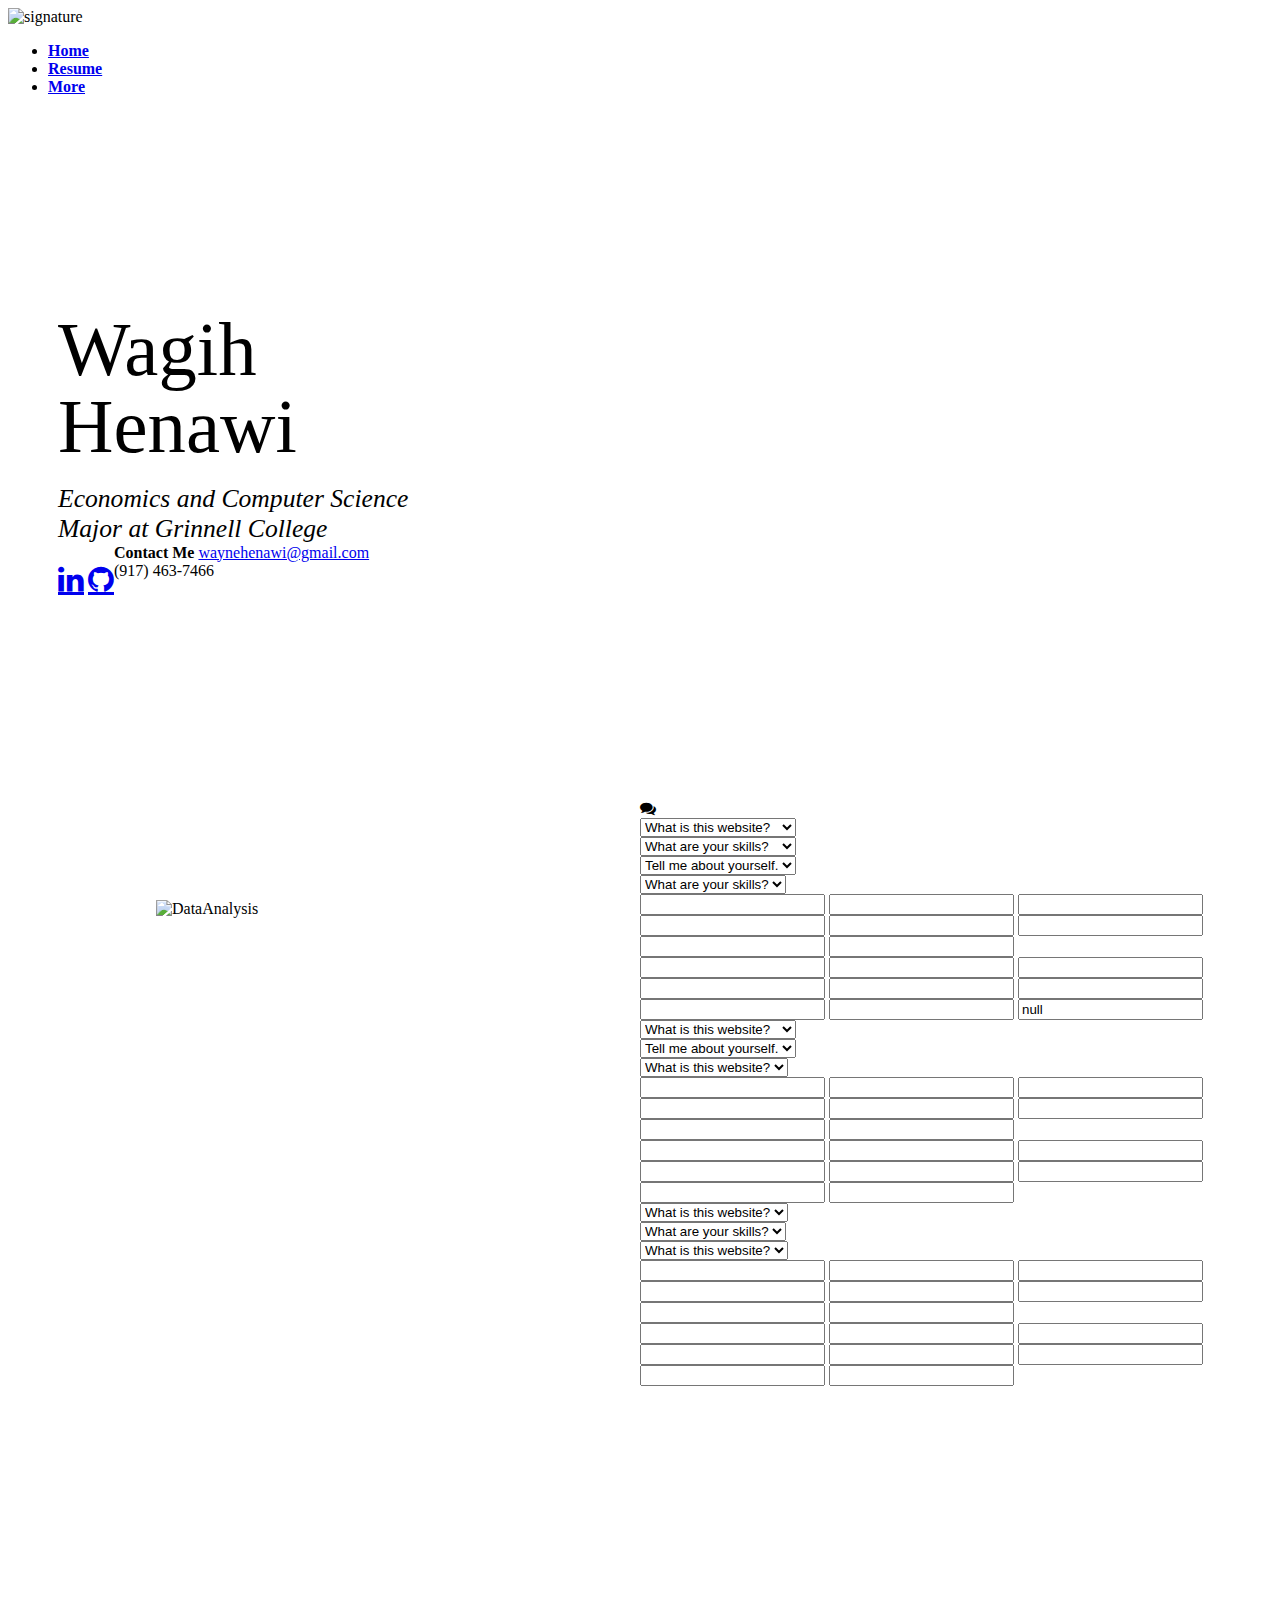
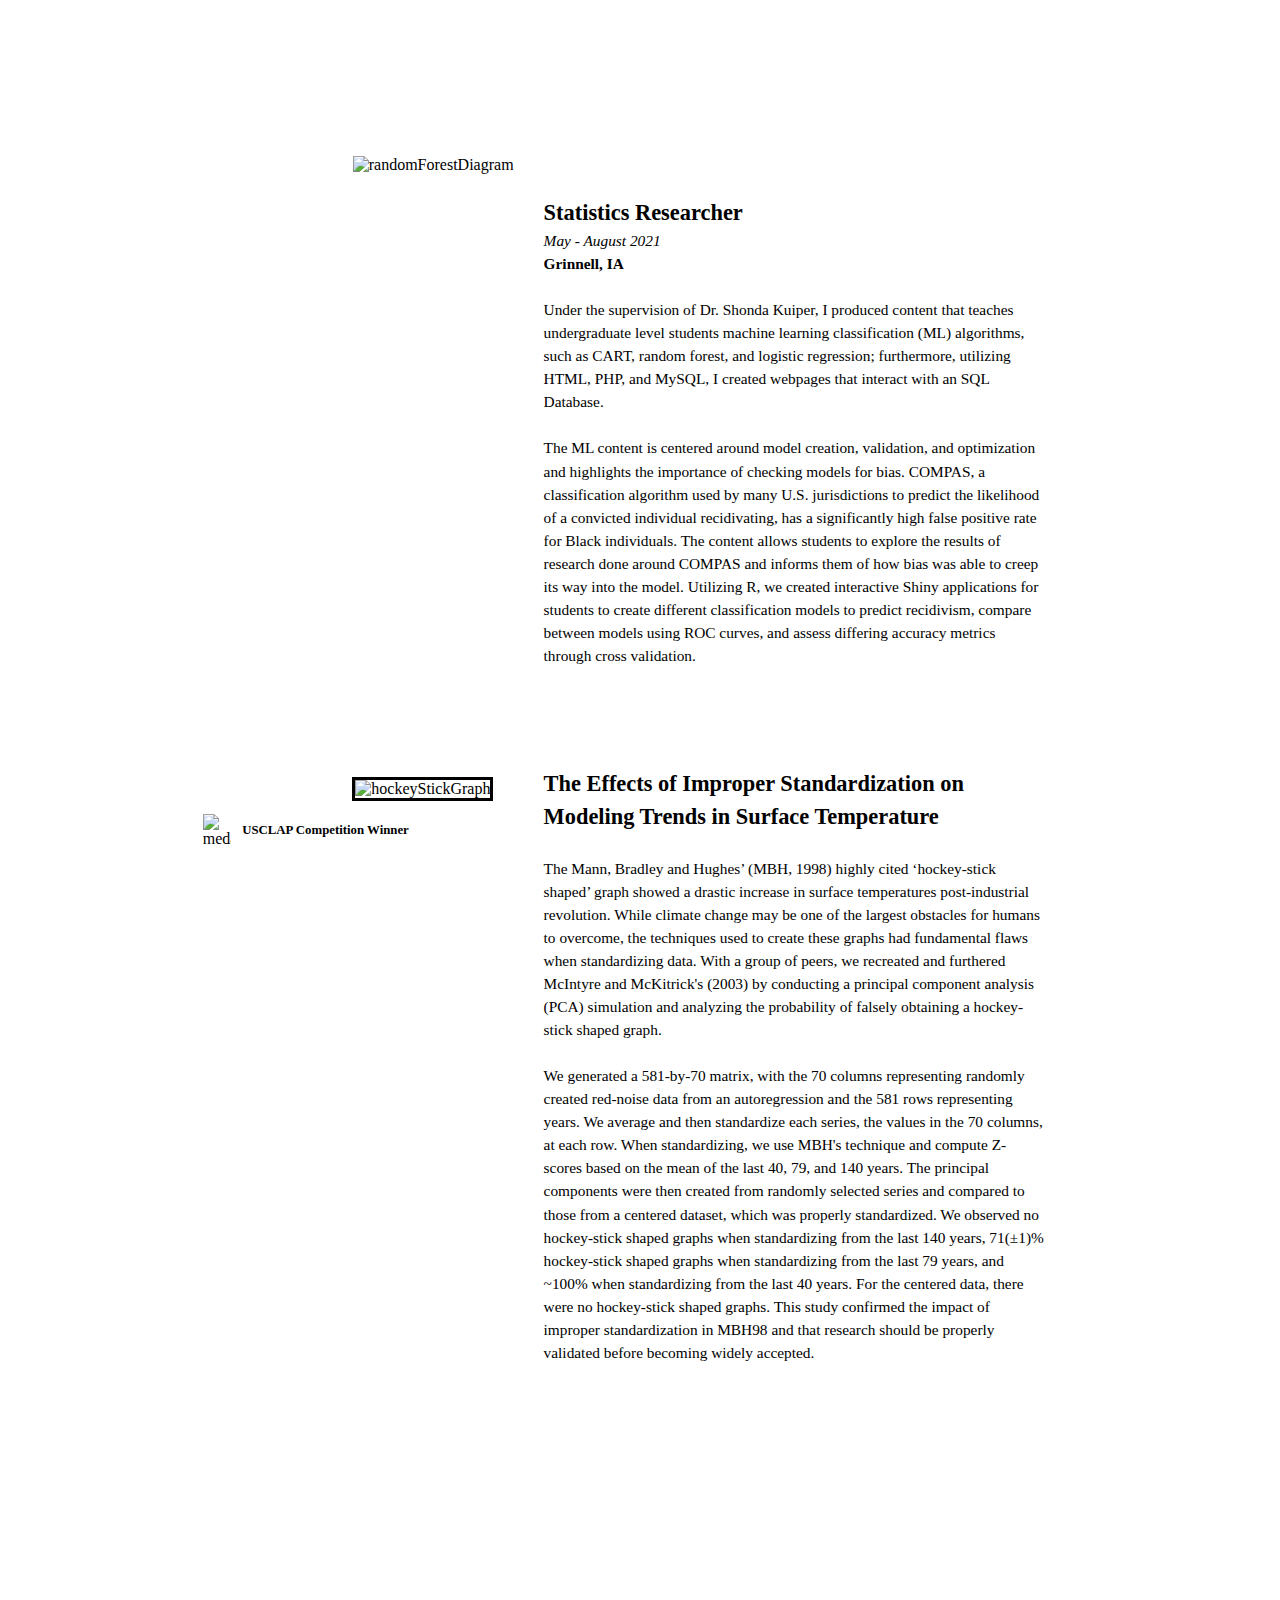
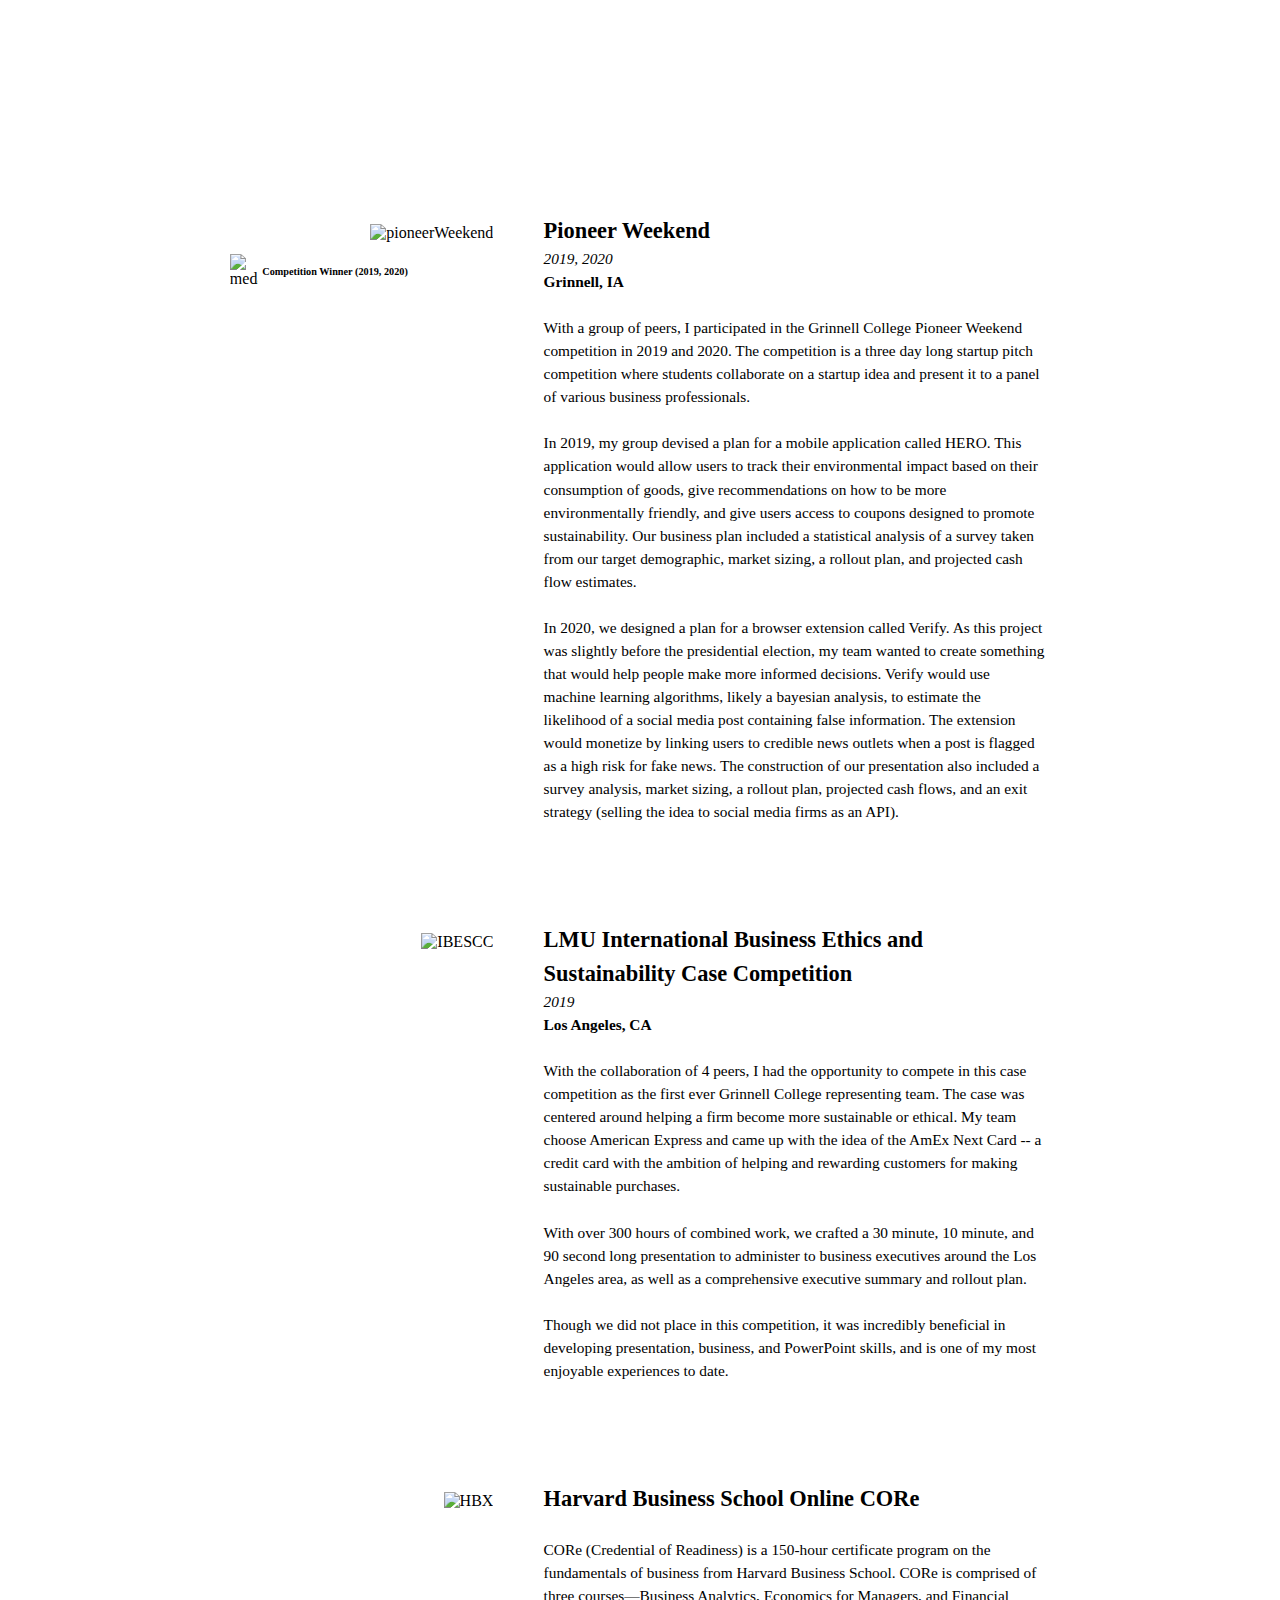
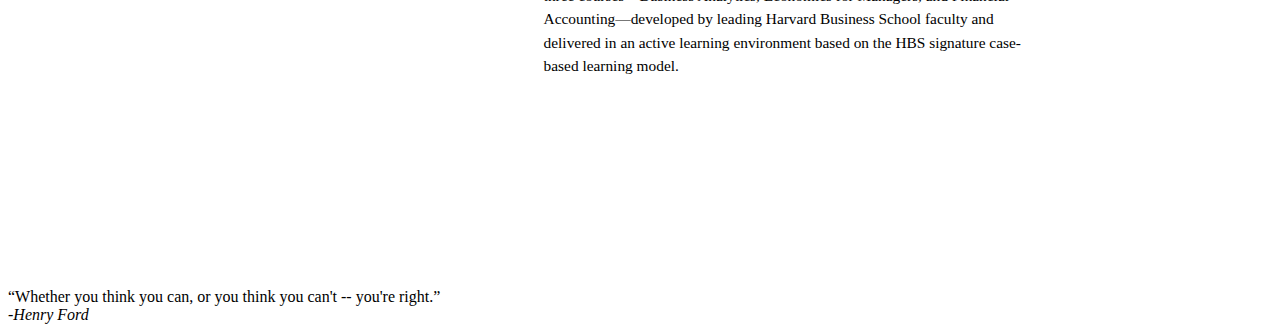
==== index.html @ 9de4dfeb "Add files via upload" ====
<!doctype html>

<html>
  <head>
    <link rel="stylesheet" href="css/mysite.css">
    <link rel = "stylesheet" href="https://cdnjs.cloudflare.com/ajax/libs/font-awesome/4.7.0/css/font-awesome.min.css">
    <link rel="stylesheet" href = "css/jquery.convform.css">
    
    <meta charset="utf-8">
    <meta name="viewport" content="width=device-width, initial-scale=1">
    <title>index</title>
  </head>
  <body>

    <section id = "openingSection" style="background-image: url('images/openingBackground.svg'); background-size:cover;background-attachment: relative; background-position: center center; background-repeat: no-repeat; height:100%">
 
      <header>
        <div class="container">
            <img src="images/signature.jpg" alt="signature" class="logo" style="height:100%; width:7%">
            <nav>
              <ul>
                <li><a href="#"><b>Home</b></a></li>
                <li><a href="resume.htm"><b>Resume</b></a></li>
                <li><a href="#"><b>More</b></a></li>
              </ul>
            </nav>
        </div>
      </header>
    

      <div class="fade-in one" style="width:100%; height:90%">
          <div style="padding-top:200px; position:relative">
            <p style="padding-left:50px;margin:auto; font-size:6vw; font-family: Cambria, 'Hoefler Text', 'Liberation Serif', Times, 'Times New Roman', 'serif'; line-height:1"> Wagih <br>
              Henawi 
            </p>
          </div>
          <br>
        <div class="fade-in two">
          <p style="color:black;padding-left:50px; margin:auto; font-size:2vw; font-family: Cambria, 'Hoefler Text', 'Liberation Serif', Times, 'Times New Roman', 'serif'; text-overflow: ellipsis">
            <em> Economics and Computer Science <br> Major at Grinnell College </em>
          </p>
          <div style = "float:left;padding-left:50px; padding-top:20px;">
            <a href="https://www.linkedin.com/in/wagih-henawi-28610217b/" style = "font-size:30px;" class="fa fa-linkedin"></a>
            <a href="https://github.com/WagihH" style = "font-size:30px;" class="fa fa-github"></a>

          </div>
                
          <div class="popup" style="float:left" onclick="popupFunction()"><strong>Contact Me</strong>
            <span class="popuptext" id="myPopup"><a href = "mailto: waynehenawi@gmail.com">waynehenawi@gmail.com</a> <br> (917) 463-7466</span>
          </div>
        </div>
      </div>
    </section>


<section id = "about" style="background-image: url('images/beigeBackground.svg'); background-size:cover;background-attachment: static;background-position: center center; background-repeat: no-repeat; height:70vw; border:none"> 
	
	<section style="height:20vw; background-image: url('images/about.svg'); background-size:cover; background-attachment:fixed; background-position: center center; background-repeat: no-repeat;"> </section>
	
  <section style="width:50%;float:left">
     <img src="images/data_analysis.png" alt="DataAnalysis" style="height:30vw; background-attachment: static; width:30vw; float:right; padding-top:100px; padding-left:100px; padding-right:100px; padding-bottom: 100px">
  </section>

  <!-- ChatBot-->
  <script type="text/javascript" src="js/jquery-3.6.0.js"></script>
  <script type="text/javascript" src="js/custom.js"></script> 
  <script type="text/javascript" src="js/jquery.convform.js"></script> 


  <div class = "chatIcon">
    <i class="fa fa-comments"></i>
  </div>

  <div class="chatBox">
    <div class="conv-form-wrapper" >
      <form name="chatResponses" method="POST" type="hidden" data-netlify="true" enctype="application/x-www-form-urlencoded">
        <div data-netlify-recaptcha="true">
          <select name="siteBranchQ1" data-conv-question="Hi, welcome to my website! How can I help you?">
            <option value="siteQuestion">What is this website?</option>
            <option value="skillsQuestion">What are your skills?</option>
            <option value="personalQuestion">Tell me about yourself.</option>
          </select>

          <div data-conv-fork="siteBranchQ1">

            <div data-conv-case="siteQuestion">
              <select name="siteBranchQ2" data-conv-question="This website is a personal project of mine.
              I really wanted to challenge myself by making my own website, and this is the outcome (so far!)." >            
                <option value="skillsQuestion1">What are your skills?</option>
                <option value="personalQuestion1">Tell me about yourself.</option>
              </select>

              <div data-conv-fork="siteBranchQ2">

                <div data-conv-case="skillsQuestion1">
                  <select name="siteBranchQ3" data-conv-question="My primary focus is in the intersection between computer science, economics, and statistics. 
                  I have experience in R, SQL, Java, PHP, HTML, and CSS. I have also had business school experience, through Harvard Business School Online CORe, and consulting case experience.">            
                    <option value="personalQuestion1">Tell me about yourself.</option>
                  </select>
                </div>
              
                <div data-conv-case="personalQuestion">
                  <select name="siteBranchQ3" data-conv-question="Hi, I'm Wagih, a senior at Grinnell College interested in using data to solve various business needs. 
                  My goals lie in applying machine learning, statistics, and logic to add real value to a firm. 
                  My hobbies and interests include personal finance, weightlifting, reading, and playing video games.">            
                    <option value="skillsQuestion1">What are your skills?</option>
                  </select>
                </div>

                <div data-conv-fork="siteBranchQ3">

                  <div data-conv-case="skillsQuestion1">
                    <input type="text" data-conv-question="My primary focus is in the 
                      intersection between computer science, economics, and statistics. I have experience in R, SQL, Java, PHP, HTML, and CSS. 
                      I have also had business school experience, through Harvard Business School Online CORe, consulting case experience, and experiences from a couple of business competitions" data-no-answer="true"> 
                      
                      <input type = "text" name = "name" data-conv-question="In any case, thank you so much for learning more about me. I would love to learn more about you, as well! What is your name?">            
                    
                    <input type="text" name="siteAccess" data-conv-question="Thanks, {name}:0! Nice to meet you. How did you come across my website?">
                    <input type="text" name="improvements" data-conv-question="Noted. I hope you enjoy what you see, as I put a lot of work into it. I would appreciate any feedback or criticisms though! 
                      Is there anything you think could be improved on this site?">
                    <input type="email" name="email"data-pattern="^[a-zA-Z0-9.!#$%&’*+/=?^_`{|}~-]+@[a-zA-Z0-9-]+\.[a-zA-Z0-9-]+(?:\.[a-zA-Z0-9-]+)*$"
                      data-conv-question="Great. If its not too personal, what is your email?">
                    <input type="text" name="contact" data-conv-question="Would you like me to contact you?">
                    <input data-no-answer="true" data-conv-question="Okay, sounds good. Once again, thank you for coming to my site. Please take your time looking around and contact me if you have any questions or comments!">
                    <input data-no-answer="true" data-conv-question="You can hide this chat box by pressing the chat icon on the bottom right, by the way.">
                  </div>
                
                  <div data-conv-case="personalQuestion1">
                    <input type="text" data-conv-question="Hi, I'm Wagih, a senior at Grinnell College interested in using data to solve various business needs. 
                    My goals lie in applying machine learning, statistics, and logic to add real value to a firm. 
                    My hobbies and interests include personal finance, weightlifting, reading, and playing video games." data-no-answer="true"> 
                      <input type = "text" name = "name" data-conv-question="In any case, thank you so much for learning more about me. I would love to learn more about you, as well! What is your name?">            
                    
                    <input type="text" name="siteAccess" data-conv-question="Thanks, {name}:0! Nice to meet you. How did you come across my website?">
                    <input type="text" name="improvements" data-conv-question="Noted. I hope you enjoy what you see, as I put a lot of work into it. I would appreciate any feedback or criticisms though! 
                      Is there anything you think could be improved on this site?">
                      <input type="text" name="comments" data-conv-question="Thanks for your feedback. Is there anything else you would like me to know?">
                    <input type="text" name="email" data-conv-question="Great. If its not too personal, what is your email?">
                    <input type="text" name="contact" data-conv-question="May I contact you?">
                    <input data-no-answer="true" data-conv-question="Okay, sounds good. Once again, thank you for coming to my site. Please take your time looking around and contact me at waynehenawi@gmail.com if you have any questions or comments!">
                    <input data-no-answer="true" data-conv-question="You can hide this chat box by pressing the chat icon on the bottom right, by the way." value = "null">           
                    
                    </div>

                  </div>
                </div>

              </div>
        
            <div data-conv-case="skillsQuestion">
              <select name="siteBranchQ2" data-conv-question="My primary focus is in the 
              intersection between computer science, economics, and statistics. I have experience in R, SQL, Java, PHP, HTML, and CSS. 
              I have also had business school experience, through Harvard Business School Online CORe, consulting case experience, and experiences from a couple of business competitions" >            
              <option value="siteQuestion2">What is this website?</option>
              <option value="personalQuestion2">Tell me about yourself.</option>
            </select>

            <div data-conv-fork="siteBranchQ2">

              <div data-conv-case="siteQuestion2">
                <select name="siteBranchQ3" data-conv-question="This website is a personal project of mine.
                I really wanted to challenge myself by making my own website, and this is the outcome (so far!).">            
                  <option value="personalQuestion2">Tell me about yourself.</option>
                </select>
              </div>
            
              <div data-conv-case="personalQuestion2">
                <select name="siteBranchQ3" data-conv-question="Hi, I'm Wagih, a senior at Grinnell College interested in using data to solve various business needs. 
                My goals lie in applying machine learning, statistics, and logic to add real value to a firm. 
                My hobbies and interests include personal finance, weightlifting, reading, and playing video games.">            
                  <option value="siteQuestion2">What is this website?</option>
                </select>
              </div>

              <div data-conv-fork="siteBranchQ3">

                <div data-conv-case="siteQuestion2">
                  <input type="text" data-conv-question="This website is a personal project of mine.
                  I really wanted to challenge myself by making my own website, and this is the outcome (so far!)." data-no-answer="true"> 
                    
                    <input type = "text" name = "name" data-conv-question="In any case, thank you so much for learning more about me. I would love to learn more about you, as well! What is your name?">            
                  
                  <input type="text" name="siteAccess" data-conv-question="Thanks, {name}:0! Nice to meet you. How did you come across my website?">
                  <input type="text" name="improvements" data-conv-question="Noted. I hope you enjoy what you see, as I put a lot of work into it. I would appreciate any feedback or criticisms though! 
                    Is there anything you think could be improved on this site?">
                  <input type="email" name="email"data-pattern="^[a-zA-Z0-9.!#$%&’*+/=?^_`{|}~-]+@[a-zA-Z0-9-]+\.[a-zA-Z0-9-]+(?:\.[a-zA-Z0-9-]+)*$"
                    data-conv-question="Great. If its not too personal, what is your email?">
                  <input type="text" name="contact" data-conv-question="Would you like me to contact you?">
                  <input data-no-answer="true" data-conv-question="Okay, sounds good. Once again, thank you for coming to my site. Please take your time looking around and contact me if you have any questions or comments!">
                  <input data-no-answer="true" data-conv-question="You can hide this chat box by pressing the chat icon on the bottom right, by the way.">
                </div>
              
                <div data-conv-case="personalQuestion2">
                  <input type="text" data-conv-question="Hi, I'm Wagih, a senior at Grinnell College interested in using data to solve various business needs. 
                  My goals lie in applying machine learning, statistics, and logic to add real value to a firm. 
                  My hobbies and interests include personal finance, weightlifting, reading, and playing video games." data-no-answer="true"> 
                    <input type = "text" name = "name" data-conv-question="In any case, thank you so much for learning more about me. I would love to learn more about you, as well! What is your name?">            
                  
                  <input type="text" name="siteAccess" data-conv-question="Thanks, {name}:0! Nice to meet you. How did you come across my website?">
                  <input type="text" name="improvements" data-conv-question="Noted. I hope you enjoy what you see, as I put a lot of work into it. I would appreciate any feedback or criticisms though! 
                    Is there anything you think could be improved on this site?">
                  <input type="email" name="email"data-pattern="^[a-zA-Z0-9.!#$%&’*+/=?^_`{|}~-]+@[a-zA-Z0-9-]+\.[a-zA-Z0-9-]+(?:\.[a-zA-Z0-9-]+)*$"
                    data-conv-question="Great. If its not too personal, what is your email?">
                  <input type="text" name="contact" data-conv-question="Would you like me to contact you?">
                  <input data-no-answer="true" data-conv-question="Okay, sounds good. Once again, thank you for coming to my site. Please take your time looking around and contact me if you have any questions or comments!">
                  <input data-no-answer="true" data-conv-question="You can hide this chat box by pressing the chat icon on the bottom right, by the way.">           
                  
                  </div>

                </div>
              </div>
            </div>
            
            <div data-conv-case="personalQuestion">
                <select name="siteBranchQ2" data-conv-question="Hi, I'm Wagih, a senior at Grinnell College interested in using data to solve various business needs. 
                My goals lie in applying machine learning, statistics, and logic to add real value to a firm. 
                My hobbies and interests include personal finance, weightlifting, reading, and playing video games." >            
                <option value="siteQuestion3">What is this website?</option>
                <option value="skillsQuestion3">What are your skills?</option>
              </select>
    
              <div data-conv-fork="siteBranchQ2">
    
                <div data-conv-case="siteQuestion3">
                  <select name="siteBranchQ3" data-conv-question="This website is a personal project of mine.
                  I really wanted to challenge myself by making my own website, and this is the outcome (so far!).">            
                    <option value="skillsQuestion3">What are your skills?</option>
                  </select>
                </div>
              
                <div data-conv-case="skillsQuestion3">
                  <select name="siteBranchQ3" data-conv-question="My primary focus is in the 
                  intersection between computer science, economics, and statistics. I have experience in R, SQL, Java, PHP, HTML, and CSS. 
                  I have also had business school experience, through Harvard Business School Online CORe, consulting case experience, and experiences from a couple of business competitions">            
                    <option value="siteQuestion3">What is this website?</option>
                  </select>
                </div>
    
                <div data-conv-fork="siteBranchQ3">
                    <div data-conv-case="siteQuestion3">
                      <input type="text" data-conv-question="This website is a personal project of mine.
                      I really wanted to challenge myself by making my own website, and this is the outcome (so far!)." data-no-answer="true"> 
                        
                        <input type = "text" name = "name" data-conv-question="In any case, thank you so much for learning more about me. I would love to learn more about you, as well! What is your name?">            
                      
                      <input type="text" name="siteAccess" data-conv-question="Thanks, {name}:0! Nice to meet you. How did you come across my website?">
                      <input type="text" name="improvements" data-conv-question="Noted. I hope you enjoy what you see, as I put a lot of work into it. I would appreciate any feedback or criticisms though! 
                        Is there anything you think could be improved on this site?">
                      <input type="email" name="email"data-pattern="^[a-zA-Z0-9.!#$%&’*+/=?^_`{|}~-]+@[a-zA-Z0-9-]+\.[a-zA-Z0-9-]+(?:\.[a-zA-Z0-9-]+)*$"
                        data-conv-question="Great. If its not too personal, what is your email?">
                      <input type="text" name="contact" data-conv-question="Would you like me to contact you?">
                      <input data-no-answer="true" data-conv-question="Okay, sounds good. Once again, thank you for coming to my site. Please take your time looking around and contact me if you have any questions or comments!">
                      <input data-no-answer="true" data-conv-question="You can hide this chat box by pressing the chat icon on the bottom right, by the way.">
                    </div>
                
                    <div data-conv-case="skillsQuestion3">
                      <input type="text" data-conv-question="My primary focus is in the 
                      intersection between computer science, economics, and statistics. I have experience in R, SQL, Java, PHP, HTML, and CSS. 
                      I have also had business school experience, through Harvard Business School Online CORe, consulting case experience, and experiences from a couple of business competitions" data-no-answer="true"> 
                        <input type = "text" name = "name" data-conv-question="In any case, thank you so much for learning more about me. I would love to learn more about you, as well! What is your name?">            
                      
                      <input type="text" name="siteAccess" data-conv-question="Thanks, {name}:0! Nice to meet you. How did you come across my website?">
                      <input type="text" name="improvements" data-conv-question="Noted. I hope you enjoy what you see, as I put a lot of work into it. I would appreciate any feedback or criticisms though! 
                        Is there anything you think could be improved on this site?">
                      <input type="email" name="email"data-pattern="^[a-zA-Z0-9.!#$%&’*+/=?^_`{|}~-]+@[a-zA-Z0-9-]+\.[a-zA-Z0-9-]+(?:\.[a-zA-Z0-9-]+)*$"
                        data-conv-question="Great. If its not too personal, what is your email?">
                      <input type="text" name="contact" data-conv-question="Would you like me to contact you?">
                      <input data-no-answer="true" data-conv-question="Okay, sounds good. Once again, thank you for coming to my site. Please take your time looking around and contact me if you have any questions or comments!">
                      <input data-no-answer="true" data-conv-question="You can hide this chat box by pressing the chat icon on the bottom right, by the way.">           
                    
                    </div>
                  </div>
            </div>
          </div>
        </div>
      </form>
    </div>
  </div>

	<!--
    <section style="width:50%; float:left; overflow-y:hidden">
      <p style="text-align: center; font-family: Cambria, 'Hoefler Text', 'Liberation Serif', Times, 'Times New Roman', 'serif'; padding-top:100px; padding-right:40px; padding-left:40px"> <strong style="font-size: 2.5vw; color: black;" > My passion is solving complex problems.</strong></p>
      <p style="text-align:center; font-size:1.75vw; line-height:1.65; color: black;padding-right:40px; padding-left:40px; padding-bottom:50px "> Hi, I'm Wagih -- a senior at Grinnell College interested in using data to solve various business needs. Navigating the business world is tough, which is why I believe in data-driven decision making. My primary focus is in applying machine learning, statistics, and logic to add real value to a firm.  </p>
    </section>
  -->
  
	</section>

    <section id = "research" style="background-image: url('images/beigeBackground.svg'); background-size:cover; background-attachment: relative; background-position: center center; background-repeat: no-repeat; height:125vw;"> 
    
    <section style="height:20vw; background-image: url('images/research.svg'); background-size:cover; background-attachment:fixed; background-position: center center; background-repeat: no-repeat;"> </section>
  
    <section id="statisticsResearcher">

    <div style="width:40%; float:left">
      <div style = "padding-left:100px; padding-top:60px">
        <div style= "text-align:right; ">
          <img src="images/randomForestDiagram.svg" alt="randomForestDiagram" style=" background-attachment: static; width:100%; align-content: center; height:30vw">
        </div>
      </div>
    </div>

    <div style="width:60%; float:left">
      <div style = "padding-right:30%; padding-top: 100px;">
        <div style= "text-align:left; ">
          <p style="color:black;padding-left:30px; font-size:1.2vw; margin:auto; font-family: Cambria, 'Hoefler Text', 'Liberation Serif', Times, 'Times New Roman', 'serif'; line-height: 1.5;">
            <strong style="font-size:1.75vw;">Statistics Researcher</strong> <br>
            <em>May - August 2021</em> 
            <br>
            <strong> Grinnell, IA </strong> 
            <br>
            <br>
            Under the supervision of Dr. Shonda Kuiper, I produced content that teaches undergraduate level students machine learning classification (ML) algorithms, such as CART, random forest, and logistic regression; furthermore, utilizing HTML, PHP, and MySQL, I created webpages that interact with an SQL Database.
            <br>
            <br>
            The ML content is centered around model creation, validation, and optimization and highlights the importance of checking models for bias.
            COMPAS, a classification algorithm used by many U.S. jurisdictions to predict the likelihood of a convicted individual recidivating, has a significantly high false positive rate for Black individuals. 
            The content allows students to explore the results of research done around COMPAS and informs them of how bias was able to creep its way into the model.
            Utilizing R, we created interactive Shiny applications for students to create different classification models to predict recidivism, compare between models using ROC curves, and assess differing accuracy metrics through cross validation. 
          </p>
        </div>
      </div>

    </section>

    <section id="PCA">

      <div style="width:40%; float:left">
        <div style = "padding-left:100px; padding-top:110px; padding-right:4%;">
          <div style= "text-align:right; ">
            <img src="images/hockeyStickGraph.png" alt="hockeyStickGraph" style="border:#000 3px solid; position: static; width:100%; align-content: center; height:20vw">
          </div>
          <div style = "padding-left:50px; padding-right:30px; padding-top:1vw">
            <div style="width:100%">
              <div style="width:15%; float:left;">
                <img src = "images/awardBlue.png" alt="medal" style = "padding-left:3.5vw; background-attachment: static; float:left; width:2.2vw; height:3vw"> 
              </div>
              <div style="width:85%; float: left; text-align: left; padding-top:0.5vw">
                <strong style="font-size: 1vw; padding-left: 3vw;">USCLAP Competition Winner</strong>
              </div>
            </div>
          </div>
        </div>
      </div>
    
      <div style="width:60%; float:left">
        <div style = "padding-right:30%; padding-top: 100px;">
          <div style= "text-align:left; ">
            <p style="color:black;padding-left:30px; font-size:1.2vw; margin:auto; font-family: Cambria, 'Hoefler Text', 'Liberation Serif', Times, 'Times New Roman', 'serif'; line-height: 1.5;">
              <strong style="font-size:1.75vw;">The Effects of Improper Standardization on Modeling Trends in Surface Temperature</strong>
              <br>
              <br>
              The Mann, Bradley and Hughes’ (MBH, 1998) highly cited ‘hockey-stick shaped’ graph showed a drastic increase in surface temperatures post-industrial revolution.
              While climate change may be one of the largest obstacles for humans to overcome, the techniques used to create these graphs had fundamental flaws when standardizing data. 
              With a group of peers, we recreated and furthered McIntyre and McKitrick's (2003) by conducting a principal component analysis (PCA) simulation and analyzing the probability of falsely obtaining a hockey-stick shaped graph.
              <br>
              <br>
              We generated a 581-by-70 matrix, with the 70 columns representing randomly created red-noise data from an autoregression and the 581 rows representing years. 
              We average and then standardize each series, the values in the 70 columns, at each row. 
              When standardizing, we use MBH's technique and compute Z-scores based on the mean of the last 40, 79, and 140 years. 
              The principal components were then created from randomly selected series and compared to those from a centered dataset, which was properly standardized. 
              We observed no hockey-stick shaped graphs when standardizing from the last 140 years, 71(±1)% hockey-stick shaped graphs when standardizing from the last 79 years, and ~100% when standardizing from the last 40 years.
              For the centered data, there were no hockey-stick shaped graphs. 
              This study confirmed the impact of improper standardization in MBH98 and that research should be properly validated before becoming widely accepted.
            </p>
          </div>
        </div>
    
      </section>

    </section>
  
	
    <section id = "experiences" style="background-image: url('images/beigeBackground.svg'); background-size:cover; background-attachment: relative; background-position: center center; background-repeat: no-repeat; height:160vw;"> <br>
      <section style="height:20vw; background-image: url('images/professionalExperiences.svg'); background-size:cover; background-attachment:fixed; background-position: center center; background-repeat: no-repeat;"> </section>
    
        <section id="Pioneer Weekend">

          <div style="width:40%; float:left">
            <div style = "padding-left:100px; padding-top:110px; padding-right:4%; ">
              <div style= "text-align:right; ">
                <img src="images/pioneerWeekend.jpg" alt="pioneerWeekend" style="background-attachment: static; width:80%; align-content: center; height:18vw">
              </div>
              <div style = "padding-left:20%; padding-right:30px; padding-top:1vw">
                <div style="width:100%">
                  <div style="width:15%; float:left;">
                    <img src = "images/awards.png" alt="medal" style = "padding-left:3.5vw; background-attachment: static; float:left; width:2.2vw; height:3vw"> 
                  </div>
                  <div style="width:85%; float: left; text-align: left; padding-top:0.5vw">
                    <strong style="font-size: 0.8vw; padding-left: 15%;">Competition Winner (2019, 2020)</strong>
                  </div>
                </div>
              </div>
            </div>
          </div>
        
          <div style="width:60%; float:left">
            <div style = "padding-right:30%; padding-top: 100px;">
              <div style= "text-align:left; ">
                <p style="color:black;padding-left:30px; font-size:1.2vw; margin:auto; font-family: Cambria, 'Hoefler Text', 'Liberation Serif', Times, 'Times New Roman', 'serif'; line-height: 1.5;">
                  <strong style="font-size:1.75vw;">Pioneer Weekend</strong> <br>
                  <em>2019, 2020</em> 
                  <br>
                  <strong> Grinnell, IA </strong> 
                  <br>
                  <br>
                  With a group of peers, I participated in the Grinnell College Pioneer Weekend competition in 2019 and 2020.
                  The competition is a three day long startup pitch competition where students collaborate on a startup idea and present it to a panel of various business professionals.
                  <br>
                  <br>
                  In 2019, my group devised a plan for a mobile application called HERO. 
                  This application would allow users to track their environmental impact based on their consumption of goods, give recommendations on how to be more environmentally friendly, and give users access to coupons designed to promote sustainability.
                  Our business plan included a statistical analysis of a survey taken from our target demographic, market sizing, a rollout plan, and projected cash flow estimates.
                  <br>
                  <br>
                  In 2020, we designed a plan for a browser extension called Verify. 
                  As this project was slightly before the presidential election, my team wanted to create something that would help people make more informed decisions.
                  Verify would use machine learning algorithms, likely a bayesian analysis, to estimate the likelihood of a social media post containing false information.
                  The extension would monetize by linking users to credible news outlets when a post is flagged as a high risk for fake news. 
                  The construction of our presentation also included a survey analysis, market sizing, a rollout plan, projected cash flows, and an exit strategy (selling the idea to social media firms as an API).
                  
                </p>
              </div>
            </div>
          </div>
          
        </section>

        <section id="IBESCC">

          <div style="width:40%; float:left">
            <div style = "padding-left:100px; padding-top:110px; padding-right:4%;">
              <div style= "text-align:right; ">
                <img src="images/LMUCaseCompetition.jpg" alt="IBESCC" style=" background-attachment: static; width:80%; align-content: center; height:16vw">
              </div>
            </div>
          </div>
        
          <div style="width:60%; float:left">
            <div style = "padding-right:30%; padding-top: 100px;">
              <div style= "text-align:left; ">
                <p style="color:black;padding-left:30px; font-size:1.2vw; margin:auto; font-family: Cambria, 'Hoefler Text', 'Liberation Serif', Times, 'Times New Roman', 'serif'; line-height: 1.5;">
                  <strong style="font-size:1.75vw;"> LMU International Business Ethics and Sustainability Case Competition</strong> <br>
                  <em>2019</em> 
                  <br>
                  <strong> Los Angeles, CA </strong> 
                  <br>
                  <br>
                  With the collaboration of 4 peers, I had the opportunity to compete in this case competition as the first ever Grinnell College representing team. 
                  The case was centered around helping a firm become more sustainable or ethical. 
                  My team choose American Express and came up with the idea of the AmEx Next Card -- a credit card with the ambition of helping and rewarding customers for making sustainable purchases.
                  <br>
                  <br>
                  With over 300 hours of combined work, we crafted a 30 minute, 10 minute, and 90 second long presentation to administer to business executives around the Los Angeles area, as well as a comprehensive executive summary and rollout plan.
                  <br>
                  <br>
                  Though we did not place in this competition, it was incredibly beneficial in developing presentation, business, and PowerPoint skills, and is one of my most enjoyable experiences to date.
                </p>
              </div>
            </div>
          </div>
          
        </section>

        <section id="HBX">

          <div style="width:40%; float:left">
            <div style = "padding-left:100px; padding-top:110px; padding-right:4%;">
              <div style= "text-align:right; ">
                <img src="images/hbs.png" alt="HBX" style=" background-attachment: static; width:60%; align-content: center; height:20vw">
              </div>
            </div>
          </div>
        
          <div style="width:60%; float:right">
            <div style = "padding-right:30%; padding-top: 100px;">
              <div style= "text-align:left; ">
                <p style="color:black;padding-left:30px; font-size:1.2vw; margin:auto; font-family: Cambria, 'Hoefler Text', 'Liberation Serif', Times, 'Times New Roman', 'serif'; line-height: 1.5;">
                  <strong style="font-size:1.75vw;"> Harvard Business School Online CORe </strong> 
                  <br>
                  <br>CORe (Credential of Readiness) is a 150-hour certificate program on the fundamentals of business from Harvard Business School. 
                  CORe is comprised of three courses—Business Analytics, Economics for Managers, and Financial Accounting—developed by leading Harvard Business School faculty and delivered in an active learning environment based on the HBS signature case-based learning model.
                </p>
              </div>
            </div>
          </div>
          
        </section>

      </section>
    </section>


    <section id = "footer" style="background-size:cover;background-attachment: fixed ;background-position: center center; background-repeat: no-repeat; height:5%">
      <footer>
        <div class = "containter">
          <div class = "quote">
            “Whether you think you can, or you think you can't -- you're right.” <br>
            <em text-align="right">-Henry Ford</em>
          </div>
        </div>
      </footer>
    </section>

  </body>
</html>
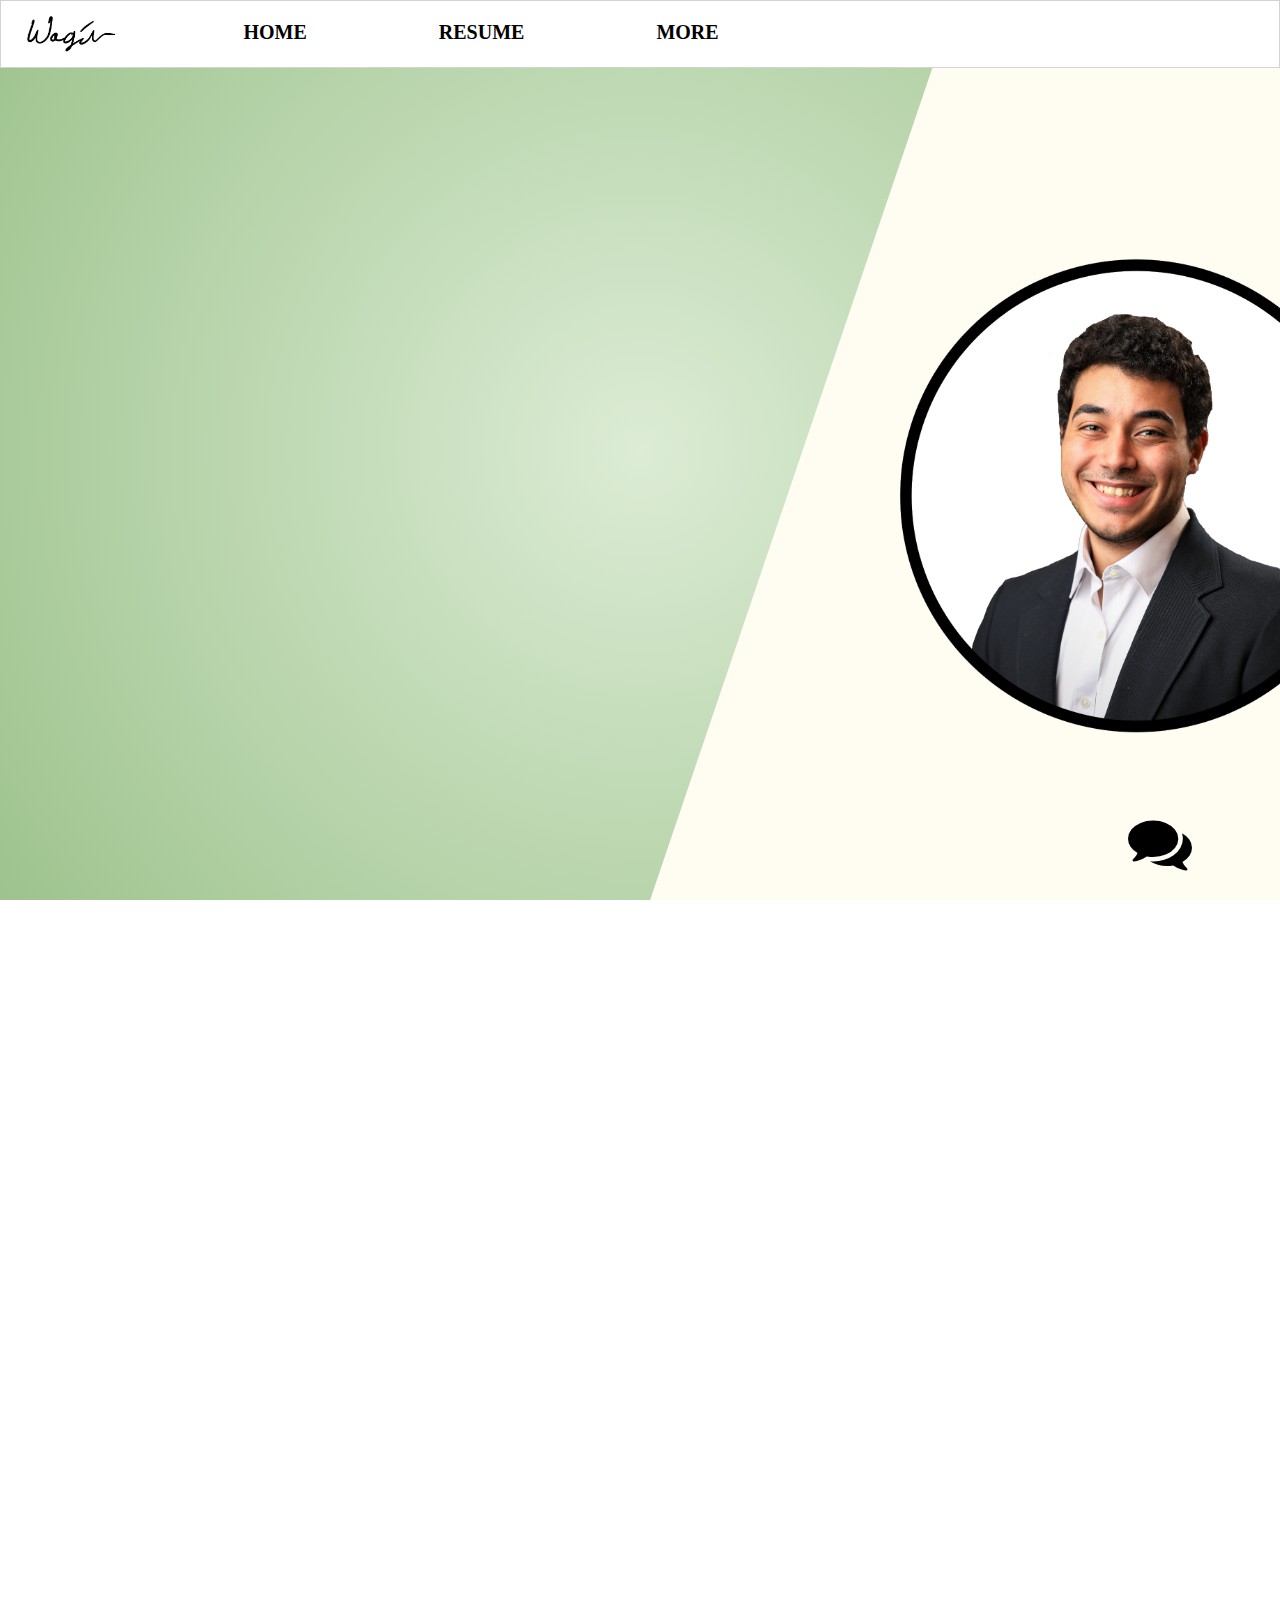
==== commit ae929d3e: "Adding files" ====
--- a/index.html
+++ b/index.html
@@ -72,9 +72,8 @@
   </div>
 
   <div class="chatBox">
-    <div class="conv-form-wrapper" >
-      <form name="chatResponses" method="POST" type="hidden" data-netlify="true" enctype="application/x-www-form-urlencoded">
-        <div data-netlify-recaptcha="true">
+    <!--<div class="conv-form-wrapper">-->
+      <form name="chatResponses" class="conv-form-wrapper" method="POST" type="hidden" data-netlify="true" enctype="application/x-www-form-urlencoded">
           <select name="siteBranchQ1" data-conv-question="Hi, welcome to my website! How can I help you?">
             <option value="siteQuestion">What is this website?</option>
             <option value="skillsQuestion">What are your skills?</option>
@@ -273,10 +272,8 @@
                   </div>
             </div>
           </div>
-        </div>
-      </form>
-    </div>
-  </div>
+    </form>
+</div>
 
 	<!--
     <section style="width:50%; float:left; overflow-y:hidden">
--- a/css/mysite.css
+++ b/css/mysite.css
@@ -0,0 +1,344 @@
+@charset "utf-8";
+
+body, html {
+	 min-width:1000px;  
+	min-height: 600px;
+   width: auto !important;  
+   width:1000px; 
+	height:100%;
+  margin: auto;
+  overflow-x: hidden;
+	
+}
+
+div#about{min-width:800px;}
+div#about > div{float:left; width:50%}
+div#about > div > div{padding:40px}
+
+@-webkit-keyframes fadeIn { from { opacity:0; opacity: 0.11; /* IE9 only */ } to { opacity:1; } }
+@-moz-keyframes fadeIn { from { opacity:0; opacity: 0.11; /* IE9 only */ } to { opacity:1; } }
+@keyframes fadeIn { from { opacity:0; opacity: 0.11; /* IE9 only */ } to { opacity:1; } }
+
+.fade-in {
+  opacity:0;  /* make things invisible upon start */
+  -webkit-animation:fadeIn ease-in 1;  /* call our keyframe named fadeIn, use animattion ease-in and repeat it only 1 time */
+  -moz-animation:fadeIn ease-in 1;
+  animation:fadeIn ease-in 1;
+
+  -webkit-animation-fill-mode:forwards;  /* this makes sure that after animation is done we remain at the last keyframe value (opacity: 1)*/
+  -moz-animation-fill-mode:forwards;
+  animation-fill-mode:forwards;
+
+  -webkit-animation-duration:1s;
+  -moz-animation-duration:1s;
+  animation-duration:1s;
+}
+
+.fade-in.one {
+-webkit-animation-delay: 1s;
+-moz-animation-delay: 1s;
+animation-delay: 1s;
+}
+
+.fade-in.two {
+-webkit-animation-delay: 2s;
+-moz-animation-delay: 2s;
+animation-delay: 2s;
+}
+
+
+/*---make a basic box ---*/
+.box{
+width: 100px;
+height: 100px;
+position: relative;
+margin: 10px;
+color: white;
+padding: 40px;  
+float: left;
+border: 1px solid #fff;
+background: #27a5d2;
+border-radius: 10px;
+}
+
+a:hover {
+	color: white;
+}
+
+a.norm {
+	text-decoration:none;
+	color:black;
+}
+
+a.blackNorm {
+	text-decoration:none;
+	color:black;
+  font-size:1vw;
+  font-family: Cambria, 'Hoefler Text', 'Liberation Serif', Times, 'Times New Roman', 'serif';
+}
+
+a.blackNorm:hover{
+	color: darkgray;
+}
+
+
+a.norm:hover{
+	color: mediumpurple;
+}
+/* CSS Document */
+
+
+p {
+	font-family: Cambria, 'Hoefler Text', 'Liberation Serif', Times, 'Times New Roman', 'serif';
+}
+
+
+/*For social media buttons*/
+
+.fa {
+  padding: 20px;
+  font-size: 30px;
+  width: 30px;
+  text-align: center;
+  text-decoration: none;
+  margin: 5px 2px;
+  border-radius: 50%;
+}
+
+
+.fa:hover {
+    opacity: 0.5;
+}
+
+.fa-github {
+  background: #000000;
+  color: white;
+  border: black solid 1px;
+}
+
+.fa-linkedin {
+  background: #007bb5;
+  color: white;
+  border: black solid 1px;
+}
+
+.container{
+  width:100%;
+  margin: 0px auto; 
+  padding-left:25px;
+}
+
+header{
+  background:#fff;
+  border: lightgrey solid 0.5px;
+  margin:auto;
+}
+
+header::after{
+  content:'';
+  display:table;
+  clear:both;
+}
+
+footer{
+  background:#fff;
+  border-bottom: lightgrey solid 0.5px;
+  border-left: lightgrey solid 0.5px;
+  border-right:  lightgrey solid 0.5px;
+  border-top:black solid 2px;
+  margin:auto;
+}
+
+footer::after{
+  content:'';
+  display:table;
+  clear:both;
+}
+
+.logo{
+  float:left;
+  padding:15px 0;
+}
+
+.quote{
+  width:50%;
+  float:left;
+  padding:50px;
+  color:#000;
+  text-decoration: none;
+  font-size: 24px; 
+  font-family: Cambria, 'Hoefler Text', 'Liberation Serif', Times, 'Times New Roman', 'serif';
+  line-height: 1.75;
+}
+
+
+
+nav{  
+  float:center;
+}
+
+nav ul {
+  margin:0;
+  padding: 0;
+  list-style:none;
+}
+
+nav li {
+  display:inline-block;
+  margin-left:10vw;
+  padding-top:20px;
+  position:relative;
+
+}
+
+nav a {
+  color:#000;
+  text-decoration: none;
+  text-transform: uppercase;
+  font-size:14 px; 
+  font-family: Cambria, 'Hoefler Text', 'Liberation Serif', Times, 'Times New Roman', 'serif';
+
+}
+
+nav a:hover{
+color:gray;
+} 
+
+nav a::before{
+  content:'';
+  display:block;
+  height:5px;
+  background-color:#93bc81ff;
+
+  position: absolute;
+  top: 0;
+  width:0%;
+
+  transition:all ease-in-out 200ms;
+}
+
+nav a:hover::before{
+  width:100%;
+}
+
+li a {
+  font-size:20px;
+  text-decoration: solid; 
+
+}
+
+
+.popup {
+  position: relative;
+  display: inline-block;
+  cursor: pointer;
+  -webkit-user-select: none;
+  -moz-user-select: none;
+  -ms-user-select: none;
+  user-select: none;
+  
+  background-color: transparent;
+  width: 120px;
+  border: 4px solid black;
+  padding: 10px;
+  margin-left: 120px;
+  margin-top: 35px;
+  text-align: center;
+}
+
+/* The actual popup */
+.popup .popuptext {
+  visibility: hidden;
+  width: 200px;
+  background-color: #fff;
+  color: #000;
+  text-align: center;
+  border-radius: 6px;
+  padding: 8px 0;
+  position: absolute;
+  z-index: 1;
+  bottom: -170%;
+  left: 50%;
+  margin-left: -100px;
+  border: black solid 2px;
+
+}
+
+.popup .popuptext a {
+  text-decoration: none;
+  color:black;
+}
+.popup .popuptext a:hover {
+  color:slategrey;
+}
+
+/* Popup arrow */
+.popup .popuptext::after {
+  content: "";
+  position: absolute;
+  bottom: 97%;
+  left: 50%;
+  margin-left: -5px;
+  border-width: 5px;
+  border-style: solid;
+  border-color: #000 transparent transparent transparent;
+}
+
+/* Toggle this class - hide and show the popup */
+.popup .show {
+  visibility: visible;
+  -webkit-animation: fadeIn 1s;
+  animation: fadeIn 1s;
+}
+
+/* Add animation (fade in the popup) */
+@-webkit-keyframes fadeIn {
+  from {opacity: 0;} 
+  to {opacity: 1;}
+}
+
+@keyframes fadeIn {
+  from {opacity: 0;}
+  to {opacity:1 ;}
+}
+
+/*Chat Bot Code*/
+.chatIcon {
+  position:fixed;
+  right:100px;
+  bottom:0;
+  font-size:5vw;
+  color:#000;
+  cursor:pointer;
+  z-index: 1000;
+}
+
+.chatBox {
+  position:fixed;
+  right:100px;
+  bottom:100px;
+  width:450px;
+  height:80vh;
+  background:#dedede;
+  z-index:1000;
+  transition: all 1s ease-out;
+  transform: scaleY(0);
+  padding:0px 10px;
+}
+
+.chatBox.active{
+  transform:scaleY(1);
+}
+
+.hidden{
+  display:none !important;
+}
+
+.conv-form-wrapper textarea{
+  height:30px;
+  width:320px;
+  overflow: hidden;
+  resize:none;
+  float:left;
+}
+
